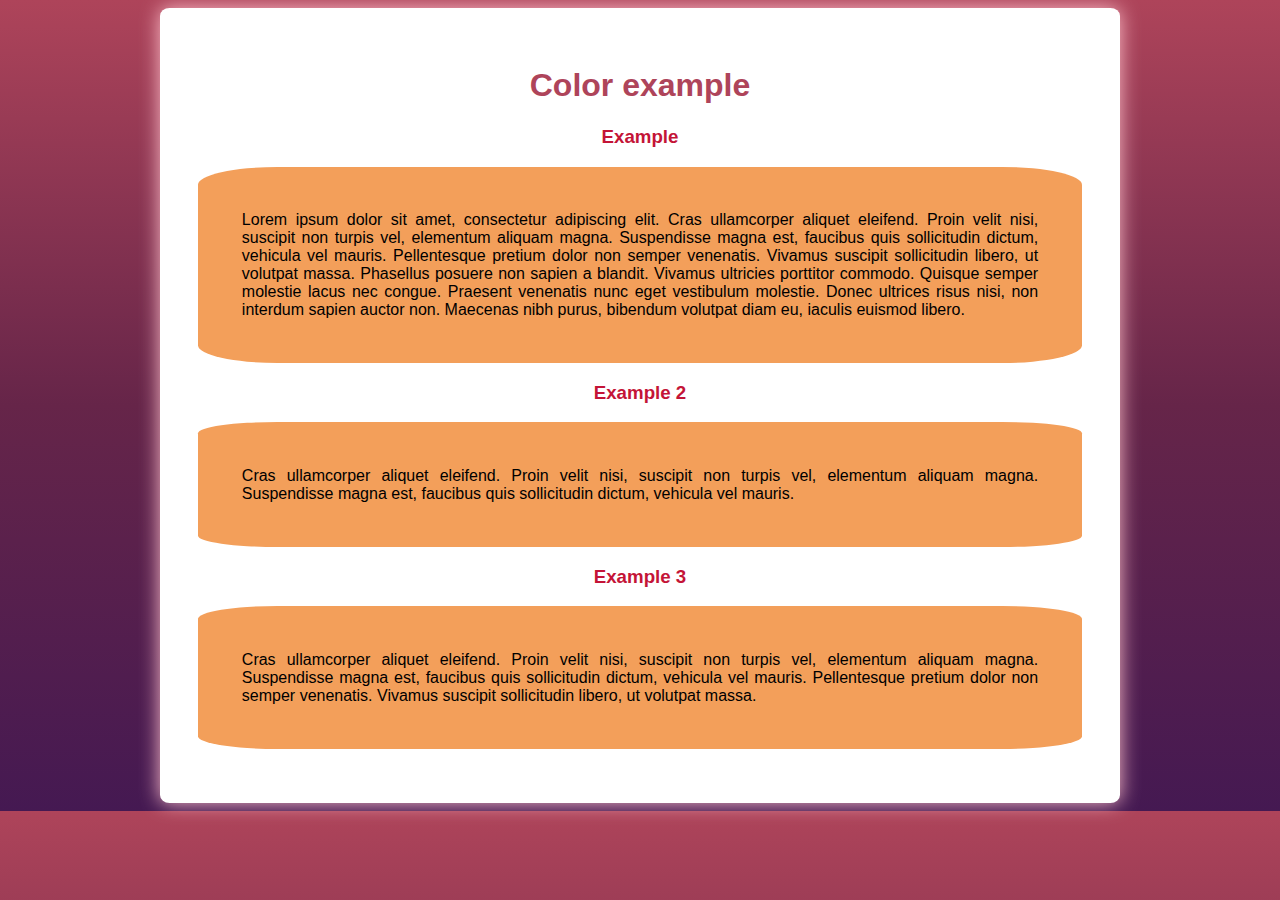
==== A2/Color01.html @ 6e11f200 "commit 02" ====
<!DOCTYPE html>
<html lang="en">
    <head>
        <meta charset="UTF-8">
        <meta name="viewport" content="width=device-width, initial-scale=1.0">
        <title>Color</title>
        <link rel="stylesheet" href="color01.css">
    </head>
    <body>
        <main>
        <h1>Color example</h1>
        <h3>Example</h3>
        <p>Lorem ipsum dolor sit amet, consectetur adipiscing elit.
            Cras ullamcorper aliquet eleifend.
            Proin velit nisi, suscipit non turpis vel, elementum aliquam magna.
            Suspendisse magna est, faucibus quis sollicitudin dictum, vehicula vel mauris.
            Pellentesque pretium dolor non semper venenatis.
            Vivamus suscipit sollicitudin libero, ut volutpat massa.
            Phasellus posuere non sapien a blandit. Vivamus ultricies porttitor commodo.
            Quisque semper molestie lacus nec congue.
            Praesent venenatis nunc eget vestibulum molestie.
            Donec ultrices risus nisi, non interdum sapien auctor non. Maecenas nibh purus, bibendum volutpat diam eu, iaculis euismod libero.
        </p>

        <h3>Example 2</h3>

        <p>Cras ullamcorper aliquet eleifend.
            Proin velit nisi, suscipit non turpis vel, elementum aliquam magna.
            Suspendisse magna est, faucibus quis sollicitudin dictum, vehicula vel mauris.
        </p>
        <h3>Example 3</h3>
        
        <p>Cras ullamcorper aliquet eleifend.
            Proin velit nisi, suscipit non turpis vel, elementum aliquam magna.
            Suspendisse magna est, faucibus quis sollicitudin dictum, vehicula vel mauris.
            Pellentesque pretium dolor non semper venenatis.
            Vivamus suscipit sollicitudin libero, ut volutpat massa.
        </p>
        </main>

    </body>
    </html>
---- A2/color01.css ----
* {font-family: Arial, Helvetica, sans-serif;

}
p {text-align: justify;
    background-color: #F39F5A;
    border-radius: 9%;
    padding: 5%;
    
}

h1{color: #AE445A;}
h3{color: #c41437;}

body{
    background-image: linear-gradient(to top, #451952,#662549,#AE445A);
}
main{
    background-color: white;
    width: 70%;
    text-align: center;
    padding: 3%;
    margin: auto;
    box-shadow: 0px 0px 20px pink;
    border-radius: 1%;
}
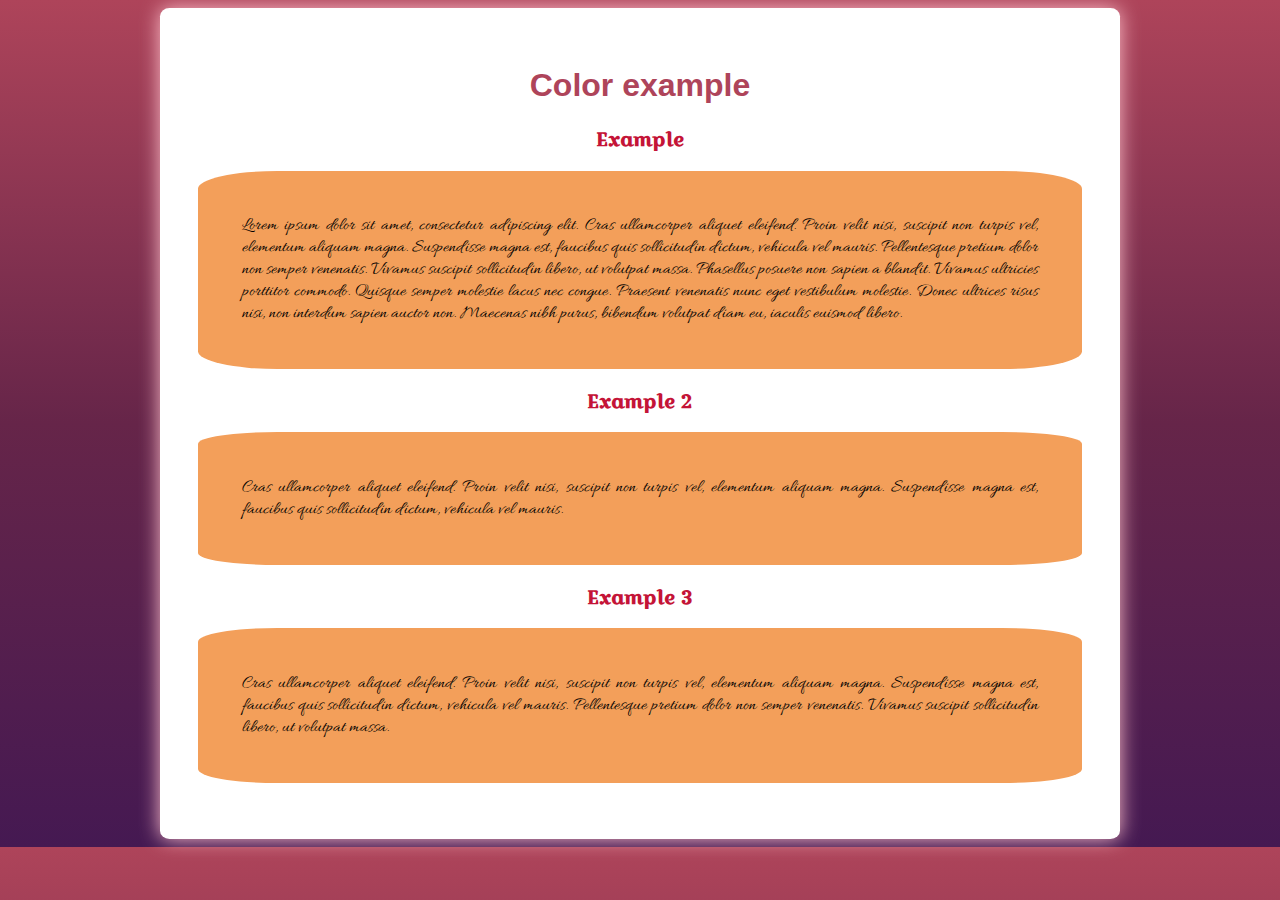
==== commit 5e02169c: "commit 03" ====
--- a/A2/Color01.html
+++ b/A2/Color01.html
@@ -5,6 +5,10 @@
         <meta name="viewport" content="width=device-width, initial-scale=1.0">
         <title>Color</title>
         <link rel="stylesheet" href="color01.css">
+        <style>
+        @import url('https://fonts.googleapis.com/css2?family=Allura&display=swap');
+        </style>
+        <style>@import url('https://fonts.googleapis.com/css2?family=Croissant+One&display=swap');</style>
     </head>
     <body>
         <main>
--- a/A2/color01.css
+++ b/A2/color01.css
@@ -5,11 +5,13 @@
     background-color: #F39F5A;
     border-radius: 9%;
     padding: 5%;
-    
+    font-family: 'Allura', cursive;
+    font-size: large;
 }
 
 h1{color: #AE445A;}
-h3{color: #c41437;}
+h3{color: #c41437; font-family: 'Croissant One', cursive;
+}
 
 body{
     background-image: linear-gradient(to top, #451952,#662549,#AE445A);
